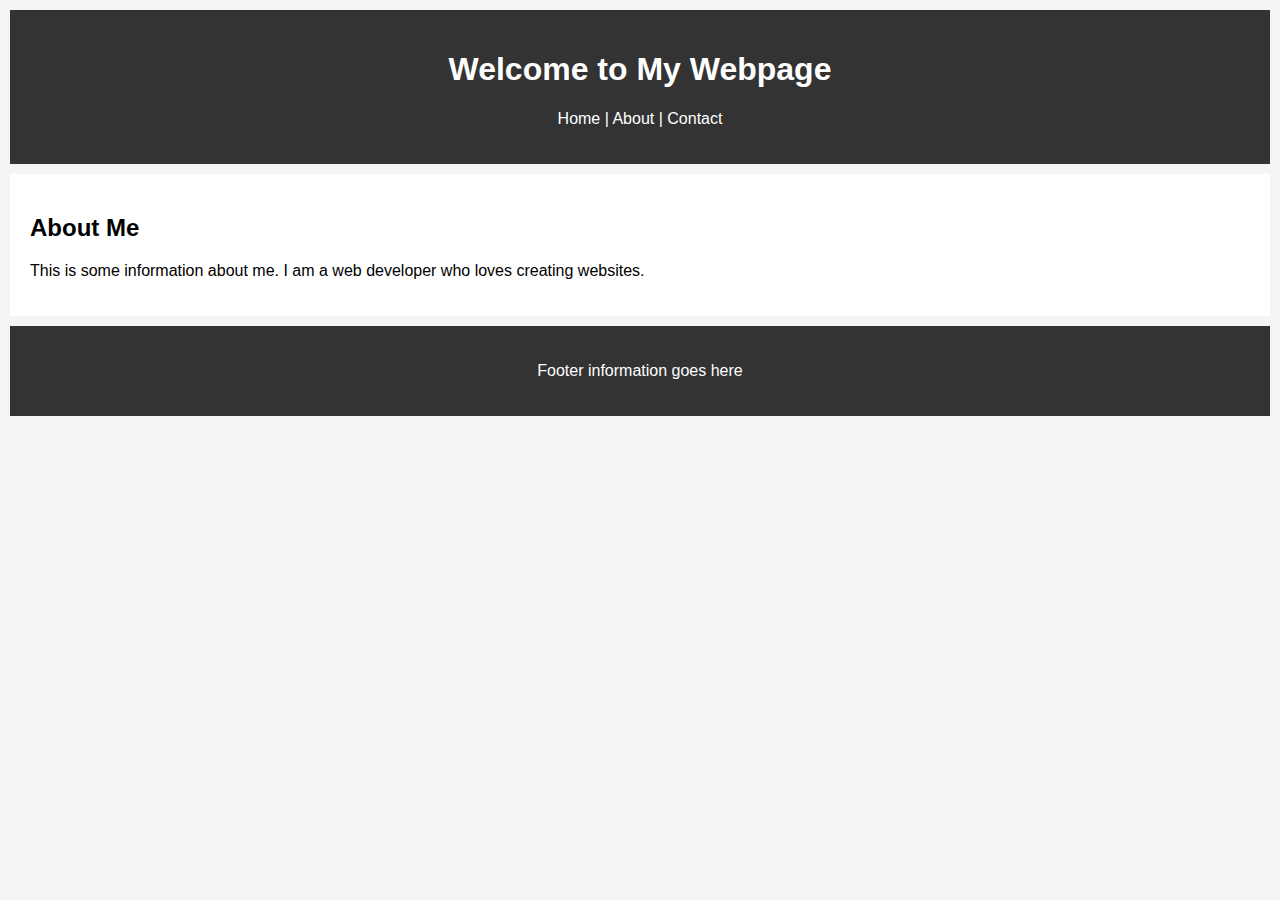
==== Semantik/index.html @ d2353f5b "Basic mobile first design" ====
<!DOCTYPE html>
<html lang="en">
<head>
  <meta charset="UTF-8">
  <meta name="viewport" content="width=device-width, initial-scale=1.0">
  <title>My Webpage</title>
  <style>
    body {
      font-family: Arial, sans-serif;
      margin: 0;
      padding: 0;
      background-color: #f4f4f4;
    }

    div {
      padding: 20px;
      margin: 10px;
    }

    .header {
      background-color: #333;
      color: white;
      text-align: center;
    }

    .content {
      background-color: white;
    }

    .footer {
      background-color: #333;
      color: white;
      text-align: center;
    }
  </style>
</head>
<body>

  <div class="header">
    <h1>Welcome to My Webpage</h1>
    <p>Home | About | Contact</p>
  </div>

  <div class="content">
    <h2>About Me</h2>
    <p>This is some information about me. I am a web developer who loves creating websites.</p>
  </div>

  <div class="footer">
    <p>Footer information goes here</p>
  </div>

</body>
</html>
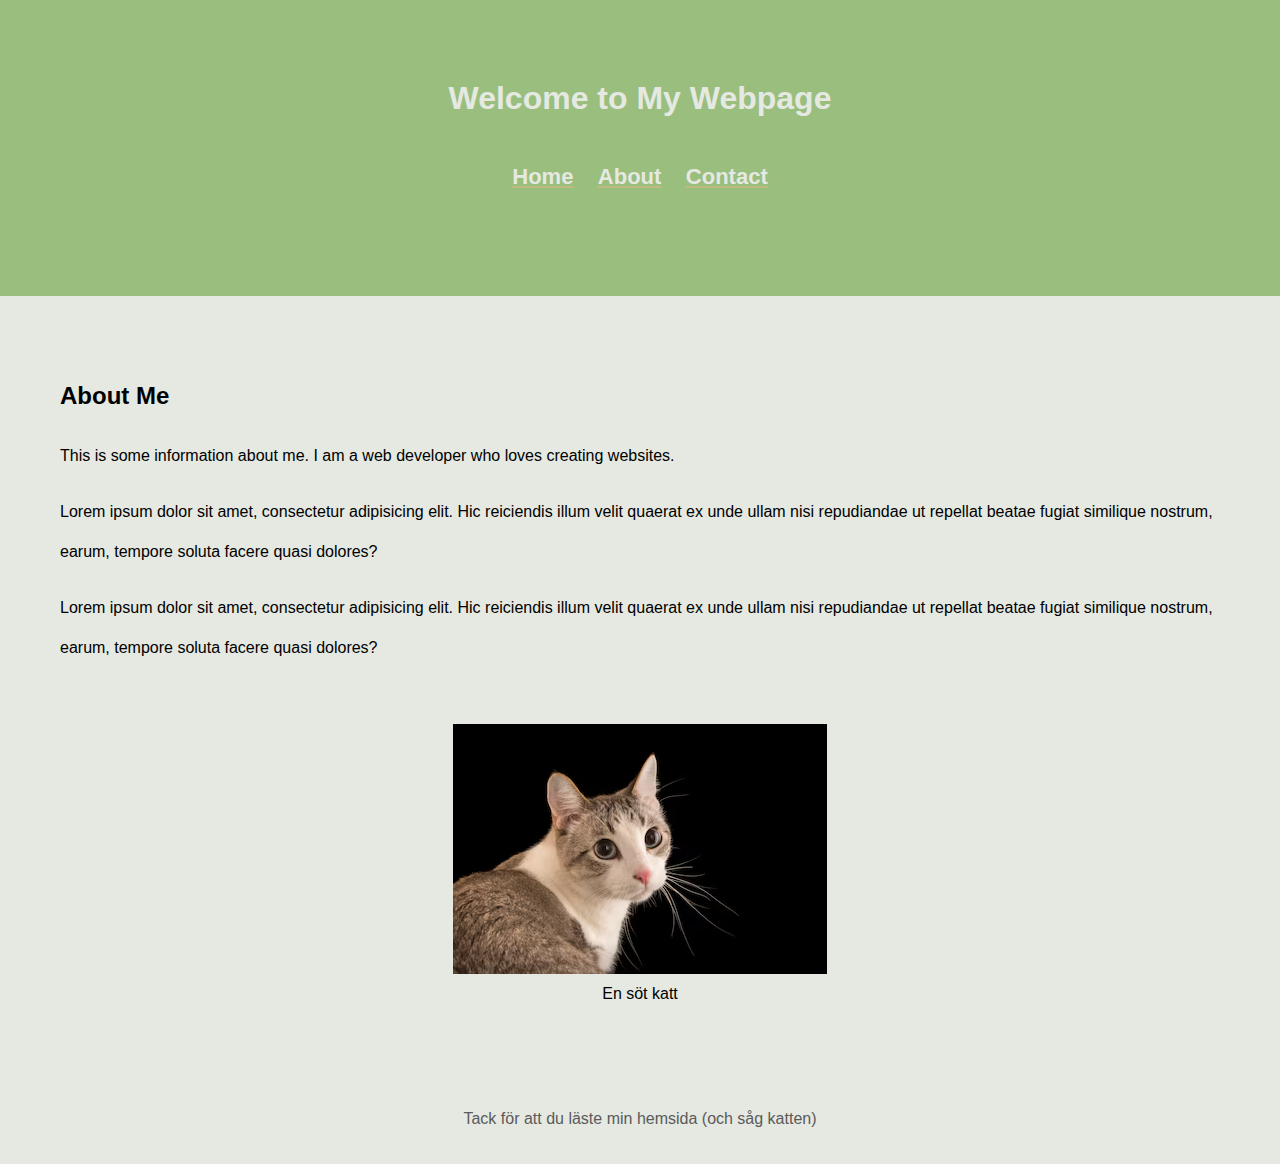
==== commit 8a8296ed: "Created a semantic HTML page for a basic portfolio page" ====
--- a/Semantik/index.html
+++ b/Semantik/index.html
@@ -1,54 +1,41 @@
 <!DOCTYPE html>
 <html lang="en">
-<head>
-  <meta charset="UTF-8">
-  <meta name="viewport" content="width=device-width, initial-scale=1.0">
-  <title>My Webpage</title>
-  <style>
-    body {
-      font-family: Arial, sans-serif;
-      margin: 0;
-      padding: 0;
-      background-color: #f4f4f4;
-    }
+    <head>
+        <meta charset="UTF-8">
+        <meta name="viewport" content="width=device-width, initial-scale=1.0">
+        <title>My Webpage</title>
+        <link rel="stylesheet" href="styles.css">
+        <style>
+        </style>
+    </head>
+    <body>
+        <header>
+            <h1>Welcome to My Webpage</h1>
+            <nav>
+                <ul>
+                    <li><a href="#">Home</a></li>
+                    <li><a href="#">About</a></li>
+                    <li><a href="#">Contact</a></li>
+                </ul>
+            </nav>
+        </header>
+        <main>
+            <section>
+                <h2>About Me</h2>
+                <p>This is some information about me. I am a web developer who loves creating websites.</p>
 
-    div {
-      padding: 20px;
-      margin: 10px;
-    }
+                <p>Lorem ipsum dolor sit amet, consectetur adipisicing elit. Hic reiciendis illum velit quaerat ex unde ullam nisi repudiandae ut repellat beatae fugiat similique nostrum, earum, tempore soluta facere quasi dolores?</p> <p>Lorem ipsum dolor sit amet, consectetur adipisicing elit. Hic reiciendis illum velit quaerat ex unde ullam nisi repudiandae ut repellat beatae fugiat similique nostrum, earum, tempore soluta facere quasi dolores?</p>
 
-    .header {
-      background-color: #333;
-      color: white;
-      text-align: center;
-    }
+                <div class="img">
+                    <img src="Katt.jpg" alt="En söt katt"></img>
+                    <figcaption>En söt katt</figcaption>
+                </div>
 
-    .content {
-      background-color: white;
-    }
 
-    .footer {
-      background-color: #333;
-      color: white;
-      text-align: center;
-    }
-  </style>
-</head>
-<body>
-
-  <div class="header">
-    <h1>Welcome to My Webpage</h1>
-    <p>Home | About | Contact</p>
-  </div>
-
-  <div class="content">
-    <h2>About Me</h2>
-    <p>This is some information about me. I am a web developer who loves creating websites.</p>
-  </div>
-
-  <div class="footer">
-    <p>Footer information goes here</p>
-  </div>
-
-</body>
+            </section>
+        </main>
+        <footer>
+            <p>Tack för att du läste min hemsida (och såg katten)</p>
+        </footer>
+    </body>
 </html>
--- a/Semantik/styles.css
+++ b/Semantik/styles.css
@@ -0,0 +1,65 @@
+html {
+    font-family: Arial, sans-serif;
+    margin: 0;
+    padding: 0;
+    background-color: #E5E9E2;
+}
+
+ul {
+    padding: 0;
+    list-style:none;
+}
+
+ul li a {
+    font-size:22px;
+    font-weight: bold;
+    color: #E5E9E2;
+    text-decoration:none;
+    text-decoration:underline #BFBA7E;
+}
+
+ul li {
+    display: inline;
+    padding: 10px;
+}
+
+body {
+    padding: 0px;
+    margin: 0px;
+}
+
+nav {
+    padding:10px;
+}
+
+header {
+    padding: 80px;
+    background-color: #99BE7E;
+    color: #E5E9E2;
+    text-align: center;
+}
+
+h1 {
+    padding-top: 0;
+    margin-top: 0;
+}
+
+section {
+    padding: 60px;
+    line-height: 40px;
+}
+
+.img {
+    padding-top: 40px;
+    display: flex;
+    flex-direction: column;
+    align-items: center;
+}
+
+footer {
+    width: 100%;
+    color: rgb(91, 90, 90);
+    text-align: center;
+    padding-top: 20px;
+    padding-bottom: 20px;
+}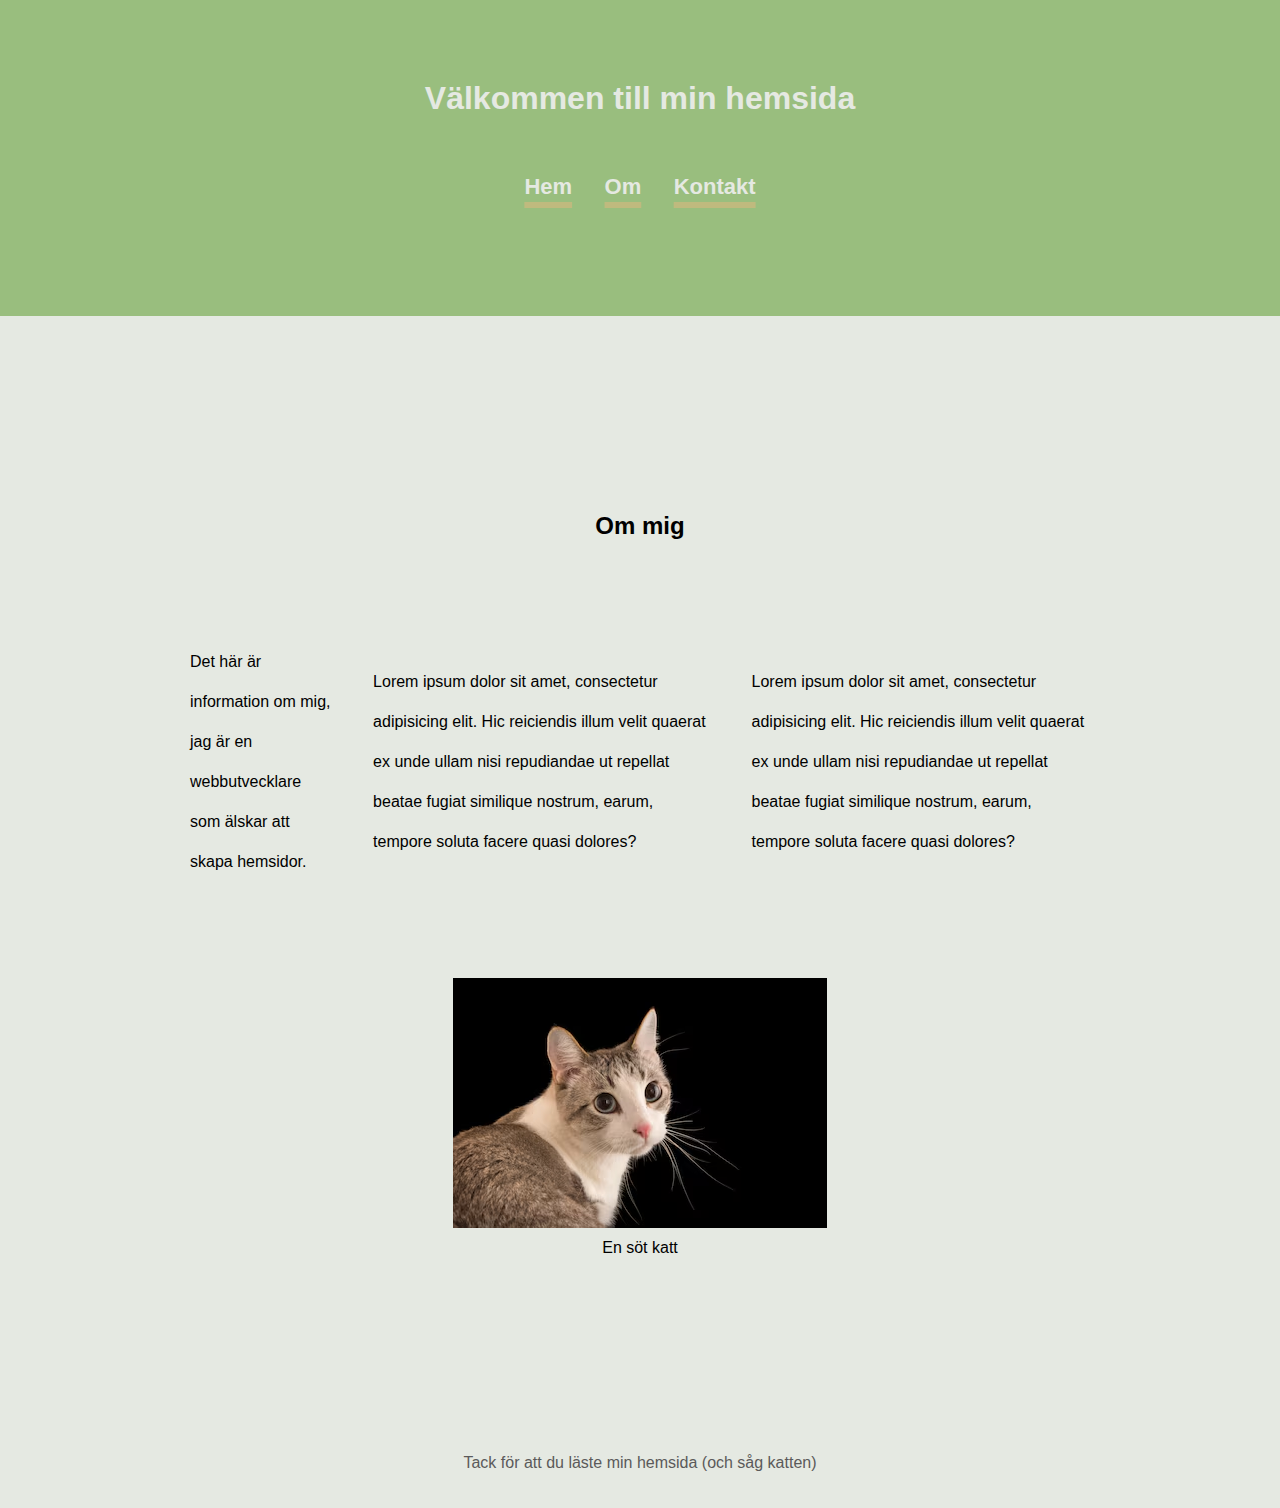
==== commit 159bc8b2: "Changed languange on website to Swedish and modified the navbar slightly" ====
--- a/Semantik/index.html
+++ b/Semantik/index.html
@@ -10,28 +10,27 @@
     </head>
     <body>
         <header>
-            <h1>Welcome to My Webpage</h1>
+            <h1>Välkommen till min hemsida</h1>
             <nav>
                 <ul>
-                    <li><a href="#">Home</a></li>
-                    <li><a href="#">About</a></li>
-                    <li><a href="#">Contact</a></li>
+                    <li><a href="#">Hem</a></li>
+                    <li><a href="#">Om</a></li>
+                    <li><a href="#">Kontakt</a></li>
                 </ul>
             </nav>
         </header>
         <main>
             <section>
-                <h2>About Me</h2>
-                <p>This is some information about me. I am a web developer who loves creating websites.</p>
+                <h2>Om mig</h2>
+                <div class="content">
+                    <p>Det här är information om mig, jag är en webbutvecklare som älskar att skapa hemsidor.</p>
 
-                <p>Lorem ipsum dolor sit amet, consectetur adipisicing elit. Hic reiciendis illum velit quaerat ex unde ullam nisi repudiandae ut repellat beatae fugiat similique nostrum, earum, tempore soluta facere quasi dolores?</p> <p>Lorem ipsum dolor sit amet, consectetur adipisicing elit. Hic reiciendis illum velit quaerat ex unde ullam nisi repudiandae ut repellat beatae fugiat similique nostrum, earum, tempore soluta facere quasi dolores?</p>
-
+                    <p>Lorem ipsum dolor sit amet, consectetur adipisicing elit. Hic reiciendis illum velit quaerat ex unde ullam nisi repudiandae ut repellat beatae fugiat similique nostrum, earum, tempore soluta facere quasi dolores?</p> <p>Lorem ipsum dolor sit amet, consectetur adipisicing elit. Hic reiciendis illum velit quaerat ex unde ullam nisi repudiandae ut repellat beatae fugiat similique nostrum, earum, tempore soluta facere quasi dolores?</p>
+                </div>
                 <div class="img">
                     <img src="Katt.jpg" alt="En söt katt"></img>
                     <figcaption>En söt katt</figcaption>
                 </div>
-
-
             </section>
         </main>
         <footer>
--- a/Semantik/styles.css
+++ b/Semantik/styles.css
@@ -6,7 +6,7 @@
 }
 
 ul {
-    padding: 0;
+    padding: 10px;
     list-style:none;
 }
 
@@ -15,12 +15,14 @@
     font-weight: bold;
     color: #E5E9E2;
     text-decoration:none;
-    text-decoration:underline #BFBA7E;
+    text-underline-offset: 8px;
+    text-decoration:underline #BFBA7E 6px;
+    margin: -6px;
 }
 
 ul li {
     display: inline;
-    padding: 10px;
+    padding: 20px;
 }
 
 body {
@@ -45,7 +47,7 @@
 }
 
 section {
-    padding: 60px;
+    padding: 150px;
     line-height: 40px;
 }
 
@@ -62,4 +64,50 @@
     text-align: center;
     padding-top: 20px;
     padding-bottom: 20px;
+}
+
+@media (max-width: 768px){
+    ul li a{
+        font-size: 26px;
+    }
+    ul {
+        line-height: 26px;
+        display:flex;
+        align-items: center;
+        flex-direction: column;
+    }
+    section{
+        padding: 60px;
+    }
+}
+
+@media (min-width: 1200px){
+    .content {
+        display: flex;
+        padding: 20px;
+        flex-direction: row;
+        align-items: center;
+    }
+    .content p {
+        padding: 20px;
+    }
+
+    section h2{
+        padding: 20px;
+        text-align:center; 
+    }
+}
+
+@media (min-width: 1400px){
+    section{
+        padding-top:100px;
+        padding-bottom:100px;
+        padding-right:10%;
+        padding-left:10%;
+    }
+
+    section h2{
+        padding: 20px;
+        text-align:center; 
+    }
 }